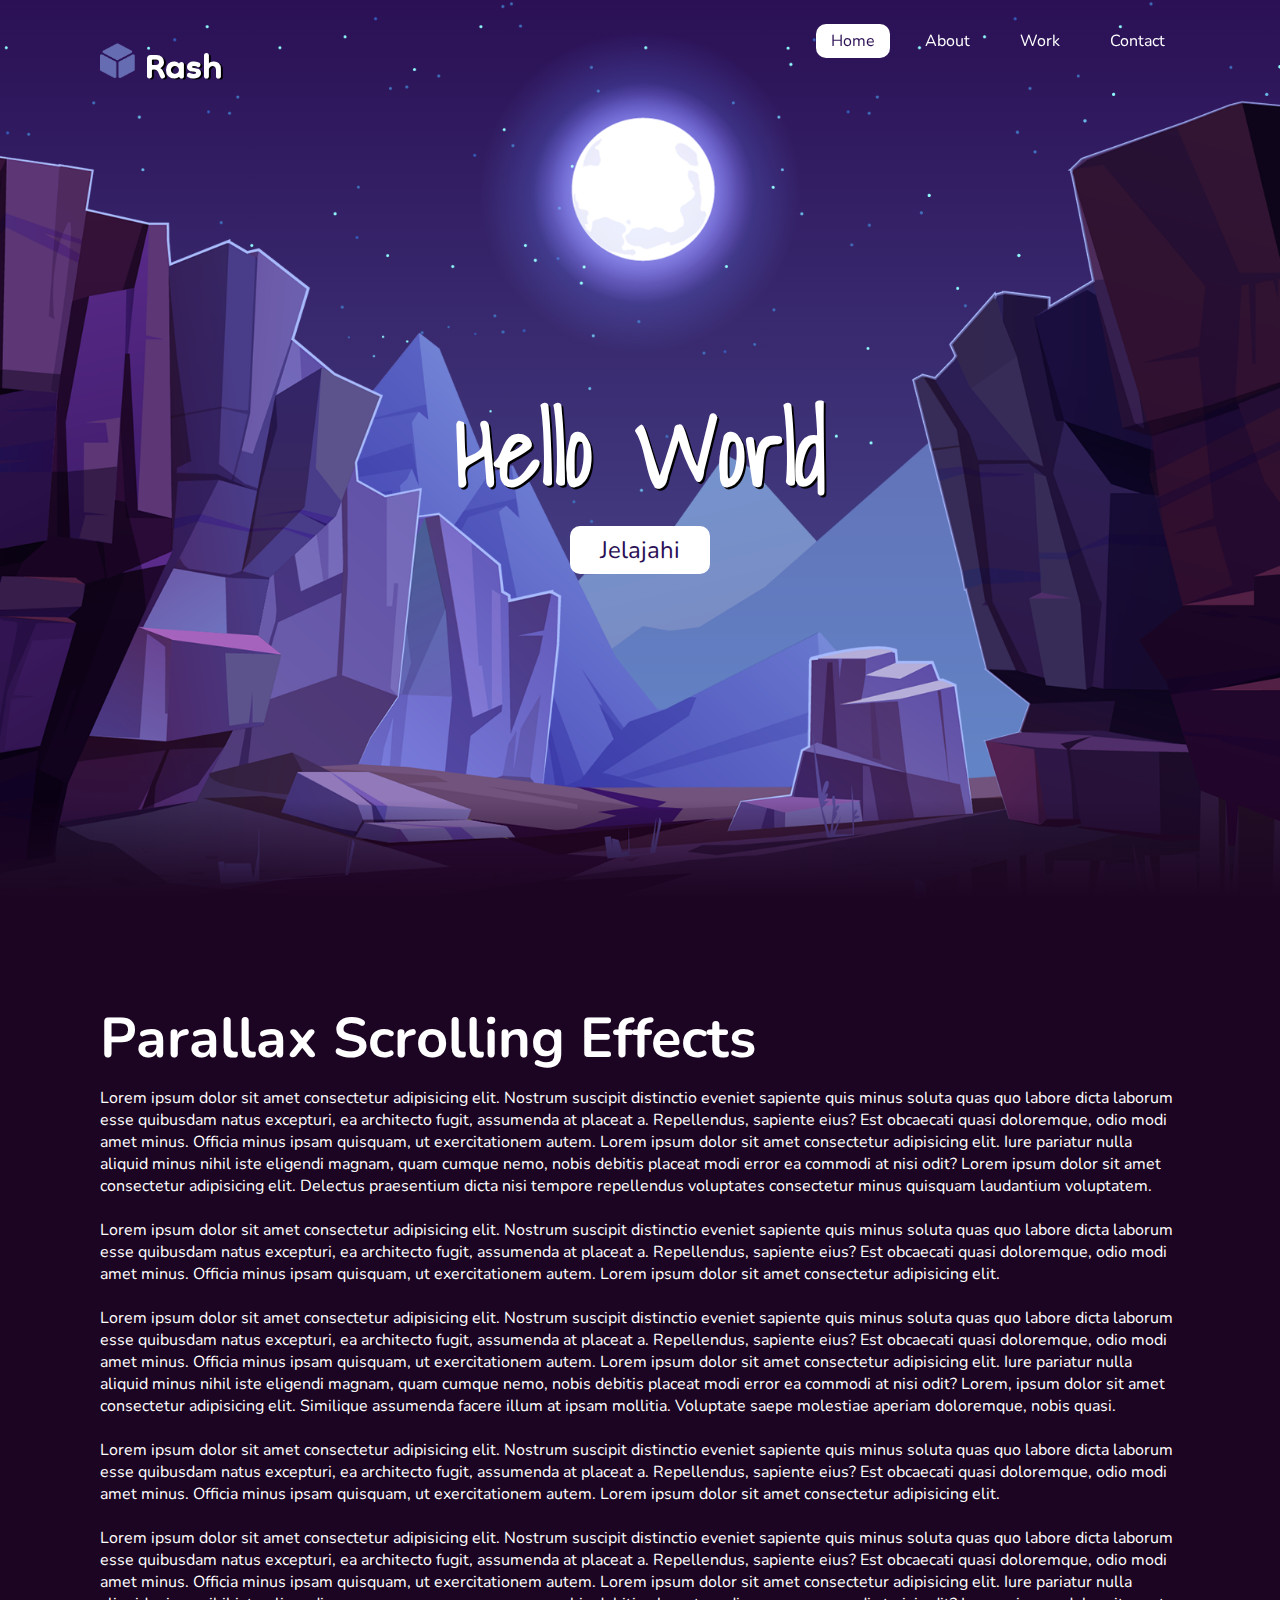
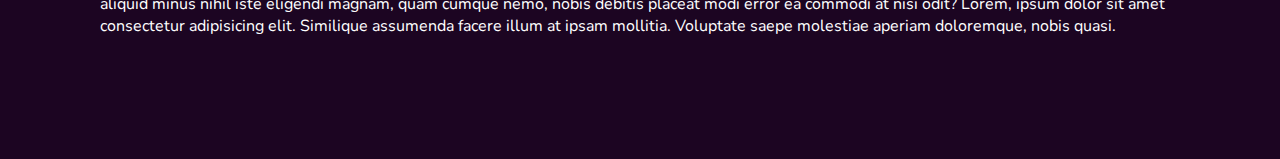
==== index.html @ 2eda59f1 "initial commit" ====
<!DOCTYPE html>
<html lang="en">
<head>
    <meta charset="UTF-8">
    <meta http-equiv="X-UA-Compatible" content="IE=edge">
    <meta name="viewport" content="width=device-width, initial-scale=1.0">
    <title>Paralax Scrolling Website</title>
    <link rel="stylesheet" href="style.css">
</head>
<body>
    <header>
        <a class="logo">
            <img src="img/rash-logo.png">
            <span>Rash</span> 
        </a>
        <!-- <a href="#" class="logo">Rash</a> -->
        <ul>
            <li><a href="#" class="active">Home</a></li>
            <li><a href="#">About</a></li>
            <li><a href="#">Work</a></li>
            <li><a href="#">Contact</a></li>
        </ul>
    </header>
    <section>
        <img src="img/stars.png" id="stars">
        <img src="img/moon.png" id="moon">
        <img src="img/mountains_behind.png" id="mountains_behind">
        <h2 id="text">Hello World</h2>
        <a href="#sec" id="btn">Jelajahi</a>
        <img src="img/mountains_front.png" id="mountains_front">
    </section>
    <div class="sec" id="sec">
        <h2>Parallax Scrolling Effects</h2>
        <p>Lorem ipsum dolor sit amet consectetur adipisicing elit. Nostrum suscipit distinctio eveniet sapiente quis minus soluta quas quo labore dicta laborum esse quibusdam natus excepturi, ea architecto fugit, assumenda at placeat a. Repellendus, sapiente eius? Est obcaecati quasi doloremque, odio modi amet minus. Officia minus ipsam quisquam, ut exercitationem autem. Lorem ipsum dolor sit amet consectetur adipisicing elit. Iure pariatur nulla aliquid minus nihil iste eligendi magnam, quam cumque nemo, nobis debitis placeat modi error ea commodi at nisi odit? Lorem ipsum dolor sit amet consectetur adipisicing elit. Delectus praesentium dicta nisi tempore repellendus voluptates consectetur minus quisquam laudantium voluptatem. <br><br></p>
        <p>Lorem ipsum dolor sit amet consectetur adipisicing elit. Nostrum suscipit distinctio eveniet sapiente quis minus soluta quas quo labore dicta laborum esse quibusdam natus excepturi, ea architecto fugit, assumenda at placeat a. Repellendus, sapiente eius? Est obcaecati quasi doloremque, odio modi amet minus. Officia minus ipsam quisquam, ut exercitationem autem. Lorem ipsum dolor sit amet consectetur adipisicing elit.  <br><br></p>
        <p>Lorem ipsum dolor sit amet consectetur adipisicing elit. Nostrum suscipit distinctio eveniet sapiente quis minus soluta quas quo labore dicta laborum esse quibusdam natus excepturi, ea architecto fugit, assumenda at placeat a. Repellendus, sapiente eius? Est obcaecati quasi doloremque, odio modi amet minus. Officia minus ipsam quisquam, ut exercitationem autem. Lorem ipsum dolor sit amet consectetur adipisicing elit. Iure pariatur nulla aliquid minus nihil iste eligendi magnam, quam cumque nemo, nobis debitis placeat modi error ea commodi at nisi odit? Lorem, ipsum dolor sit amet consectetur adipisicing elit. Similique assumenda facere illum at ipsam mollitia. Voluptate saepe molestiae aperiam doloremque, nobis quasi. <br><br></p>
        <p>Lorem ipsum dolor sit amet consectetur adipisicing elit. Nostrum suscipit distinctio eveniet sapiente quis minus soluta quas quo labore dicta laborum esse quibusdam natus excepturi, ea architecto fugit, assumenda at placeat a. Repellendus, sapiente eius? Est obcaecati quasi doloremque, odio modi amet minus. Officia minus ipsam quisquam, ut exercitationem autem. Lorem ipsum dolor sit amet consectetur adipisicing elit.  <br><br></p>
        <p>Lorem ipsum dolor sit amet consectetur adipisicing elit. Nostrum suscipit distinctio eveniet sapiente quis minus soluta quas quo labore dicta laborum esse quibusdam natus excepturi, ea architecto fugit, assumenda at placeat a. Repellendus, sapiente eius? Est obcaecati quasi doloremque, odio modi amet minus. Officia minus ipsam quisquam, ut exercitationem autem. Lorem ipsum dolor sit amet consectetur adipisicing elit. Iure pariatur nulla aliquid minus nihil iste eligendi magnam, quam cumque nemo, nobis debitis placeat modi error ea commodi at nisi odit? Lorem, ipsum dolor sit amet consectetur adipisicing elit. Similique assumenda facere illum at ipsam mollitia. Voluptate saepe molestiae aperiam doloremque, nobis quasi. <br><br></p>
    </div>
    <script src="script.js"></script>
</body>
</html>
---- style.css ----
@import url("https://fonts.googleapis.com/css2?family=Amatic+SC&family=Bebas+Neue&family=Dongle:wght@300;400;700&family=Montserrat+Alternates:wght@300&family=Montserrat:wght@100;400;500;700&family=Nunito:wght@200;300;400;600;700&family=Oswald:wght@200;300&family=Quicksand:wght@300;400;500;600;700&family=Righteous&family=Roboto:ital,wght@0,100;0,300;0,400;0,700;1,400&family=Rock+3D&family=Shadows+Into+Light&display=swap");

* {
  margin: 0;
  padding: 0;
  box-sizing: border-box;
  font-family: "Nunito", sans-serif;
  scroll-behavior: smooth;
}

body {
  min-height: 100vh;
  overflow-x: hidden;
  background: linear-gradient(#2b1055, #7597de); 
}

header {
  position: absolute;
  top: 0;
  left: 0;
  width: 100%;
  padding: 30px 100px;
  display: flex;
  justify-content: space-between;
  algin-items: center;
  z-index: 9999;
}

header .logo img {
  width: 35px;
  height: 35px;
  margin-top: -4px;
}

header .logo span {
  color: white;
  font-weight: 700;
  font-family: 'Dongle', sans-serif;
  font-size: 3.5rem;
  margin-left: 5px;
  margin-bottom: 10px;
  text-shadow: 2px 1px black;
}

header ul {
display: flex;
justify-content: center;
algin-items: center;
}

header ul li {
  list-style: none;
  margin-left: 20px;
}

header ul li  a {
  text-decoration: none;
  padding: 6px 15px;
  color: #fff;
  border-radius: 10px;
}

header ul li a:hover , 
header ul li a.active {
  background: #fff;
  color: #2b1055;
}

section {
  position: relative;
  width: 100%;
  height: 100vh;
  padding: 100px;
  display: flex;
  justify-content: center;
  align-items: center;
  overflow: hidden;
}

section::before{
content: '';
position: absolute;
bottom: 0;
width: 100%;
height: 100px;
background: linear-gradient(to top, #1c0522,transparent);
z-index: 10000;
}

section img {
  position: absolute;
  top: 0;
  left: 0;
  width: 100%;
  height: 100%;
  object-fit: cover;
  pointer-events: none;

}
section img#moon {
  mix-blend-mode: screen;
}
section img#mountains_front {
  z-index: 10;
}
#text {
  position: absolute;
  font-family: 'Shadows Into Light';
  color: #fff;
  white-space: nowrap;
  font-size: 7.5vw;
  z-index: 9;
  text-shadow: 2px 2px black;
}
#btn {
  text-decoration: none;
  display: inline-block;
  padding: 8px 30px;
  border-radius: 10px;
  background: #fff;
  color: #2b1055;
  font-size: 1.5em;
  z-index: 9;
  transform: translateY(100px);
}

#btn:hover{
  background-color: rgba(255,255,255,0.2);
}

.sec {
  position: relative;
  padding: 100px;
  background: #1c0522;
}

.sec h2 {
font-size: 3.5em;
margin-bottom: 10px;
color: #fff;
}

.sec p {
font-size: 1em;
color: #fff;
}
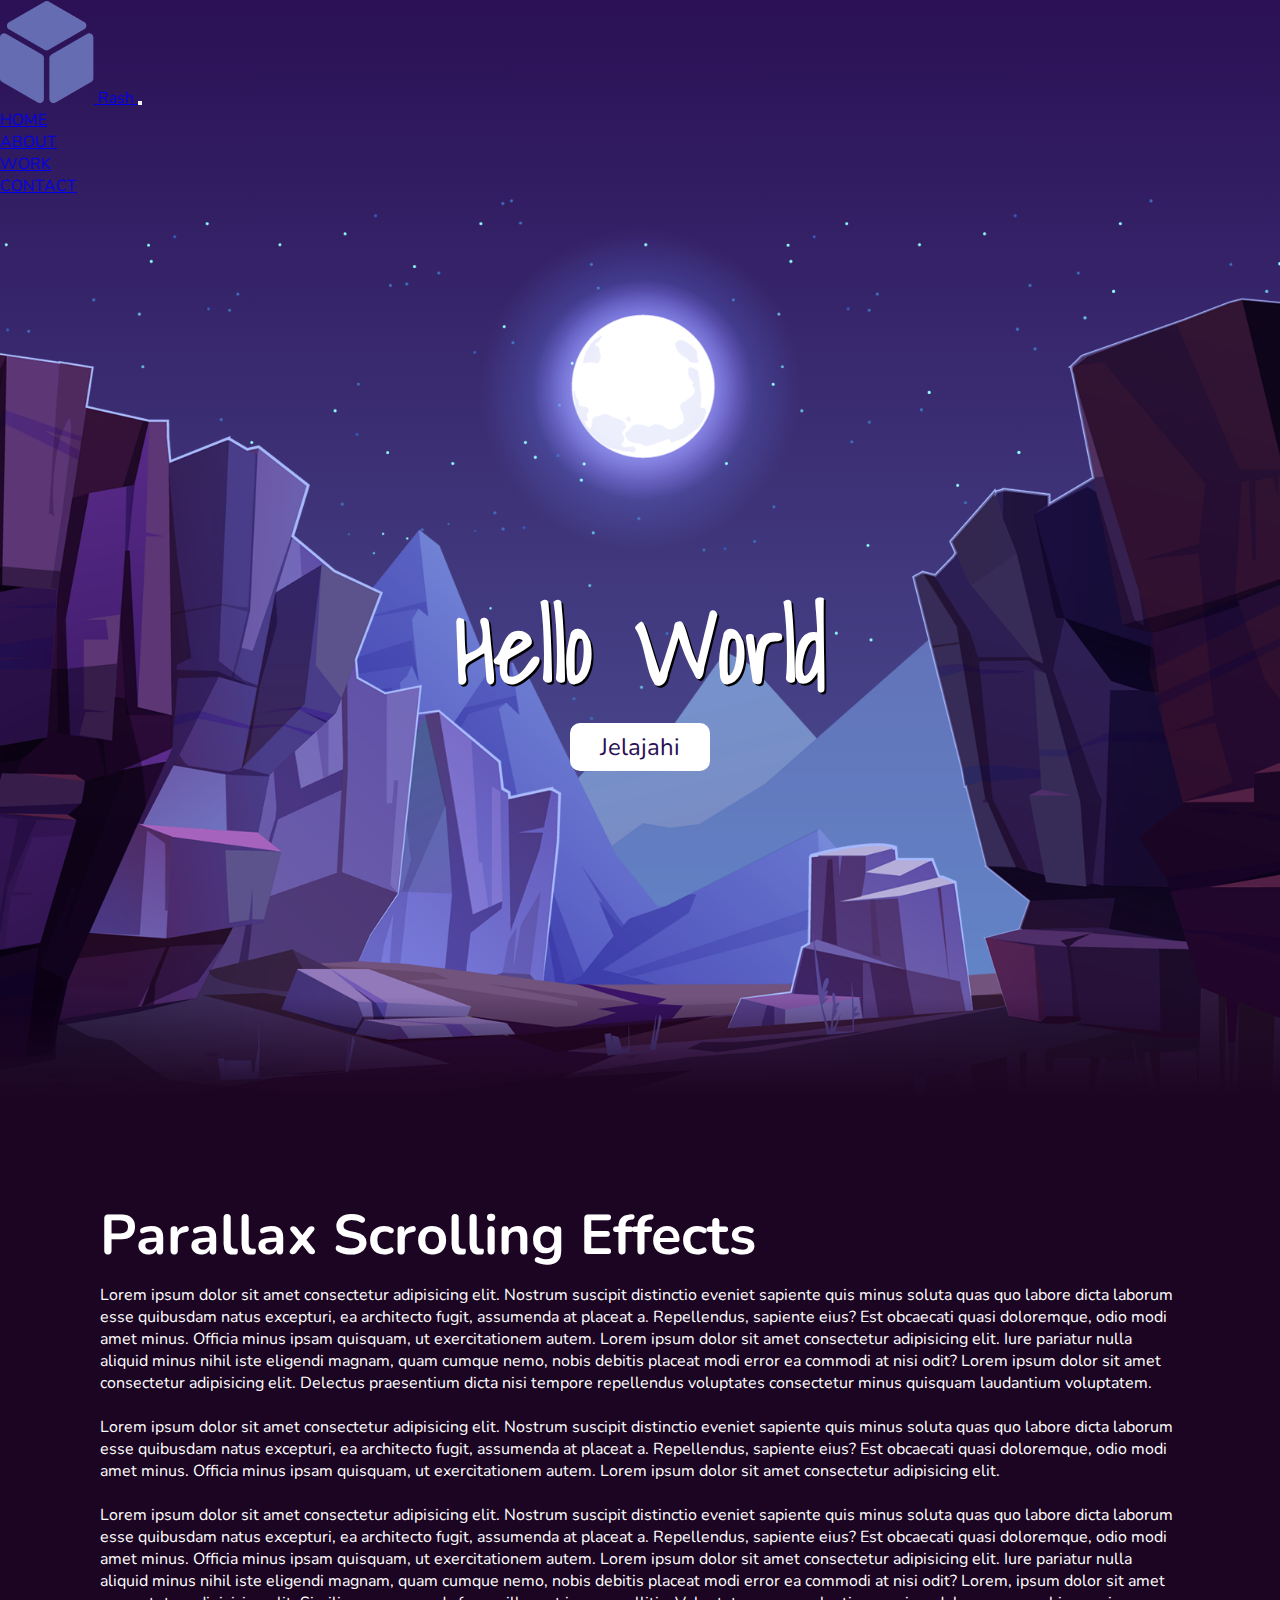
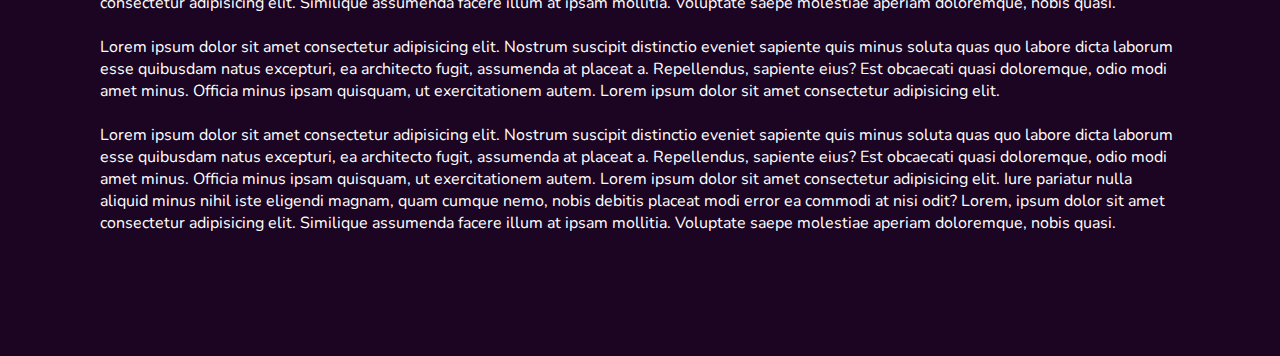
==== commit 09eb602a: "update navbar & add bootstrap" ====
--- a/index.html
+++ b/index.html
@@ -4,23 +4,43 @@
     <meta charset="UTF-8">
     <meta http-equiv="X-UA-Compatible" content="IE=edge">
     <meta name="viewport" content="width=device-width, initial-scale=1.0">
+
+    <!-- Bootstrap CSS -->
+    <link rel="stylesheet" href="https://cdn.jsdelivr.net/npm/bootstrap@4.5.3/dist/css/bootstrap.min.css" integrity="sha384-TX8t27EcRE3e/ihU7zmQxVncDAy5uIKz4rEkgIXeMed4M0jlfIDPvg6uqKI2xXr2" crossorigin="anonymous">
+
     <title>Paralax Scrolling Website</title>
     <link rel="stylesheet" href="style.css">
 </head>
 <body>
-    <header>
-        <a class="logo">
-            <img src="img/rash-logo.png">
-            <span>Rash</span> 
-        </a>
-        <!-- <a href="#" class="logo">Rash</a> -->
-        <ul>
-            <li><a href="#" class="active">Home</a></li>
-            <li><a href="#">About</a></li>
-            <li><a href="#">Work</a></li>
-            <li><a href="#">Contact</a></li>
+   
+    <div class="container my-4">
+        <nav class="navbar navbar-expand-lg navbar-light bg-light custom-nav bg-transparent">
+      <a class="navbar-brand" href="#">
+          <img src="img/rash-logo.png" alt="Rash Logo">
+          <span>Rash</span> 
+      </a>
+      <button class="navbar-toggler" type="button" data-toggle="collapse" data-target="#navbarNav" aria-controls="navbarNav" aria-expanded="false" aria-label="Toggle navigation">
+        <span class="navbar-toggler-icon"></span>
+      </button>
+      <div class="collapse navbar-collapse justify-content-end" id="navbarNav">
+        <ul class="navbar-nav">
+          <li class="nav-item active">
+            <a class="nav-link" href="#">HOME</a>
+          </li>
+          <li class="nav-item">
+            <a class="nav-link" href="#">ABOUT</a>
+          </li>
+          <li class="nav-item">
+            <a class="nav-link" href="#">WORK</a>
+          </li>
+          <li class="nav-item">
+            <a class="nav-link" href="#">CONTACT</a>
+          </li>
         </ul>
-    </header>
+      </div>
+    </nav>
+    </div>
+
     <section>
         <img src="img/stars.png" id="stars">
         <img src="img/moon.png" id="moon">
@@ -38,5 +58,7 @@
         <p>Lorem ipsum dolor sit amet consectetur adipisicing elit. Nostrum suscipit distinctio eveniet sapiente quis minus soluta quas quo labore dicta laborum esse quibusdam natus excepturi, ea architecto fugit, assumenda at placeat a. Repellendus, sapiente eius? Est obcaecati quasi doloremque, odio modi amet minus. Officia minus ipsam quisquam, ut exercitationem autem. Lorem ipsum dolor sit amet consectetur adipisicing elit. Iure pariatur nulla aliquid minus nihil iste eligendi magnam, quam cumque nemo, nobis debitis placeat modi error ea commodi at nisi odit? Lorem, ipsum dolor sit amet consectetur adipisicing elit. Similique assumenda facere illum at ipsam mollitia. Voluptate saepe molestiae aperiam doloremque, nobis quasi. <br><br></p>
     </div>
     <script src="script.js"></script>
+    <script src="https://code.jquery.com/jquery-3.5.1.slim.min.js" integrity="sha384-DfXdz2htPH0lsSSs5nCTpuj/zy4C+OGpamoFVy38MVBnE+IbbVYUew+OrCXaRkfj" crossorigin="anonymous"></script>
+    <script src="https://cdn.jsdelivr.net/npm/bootstrap@4.5.3/dist/js/bootstrap.bundle.min.js" integrity="sha384-ho+j7jyWK8fNQe+A12Hb8AhRq26LrZ/JpcUGGOn+Y7RsweNrtN/tE3MoK7ZeZDyx" crossorigin="anonymous"></script>
 </body>
-</html>+</html>
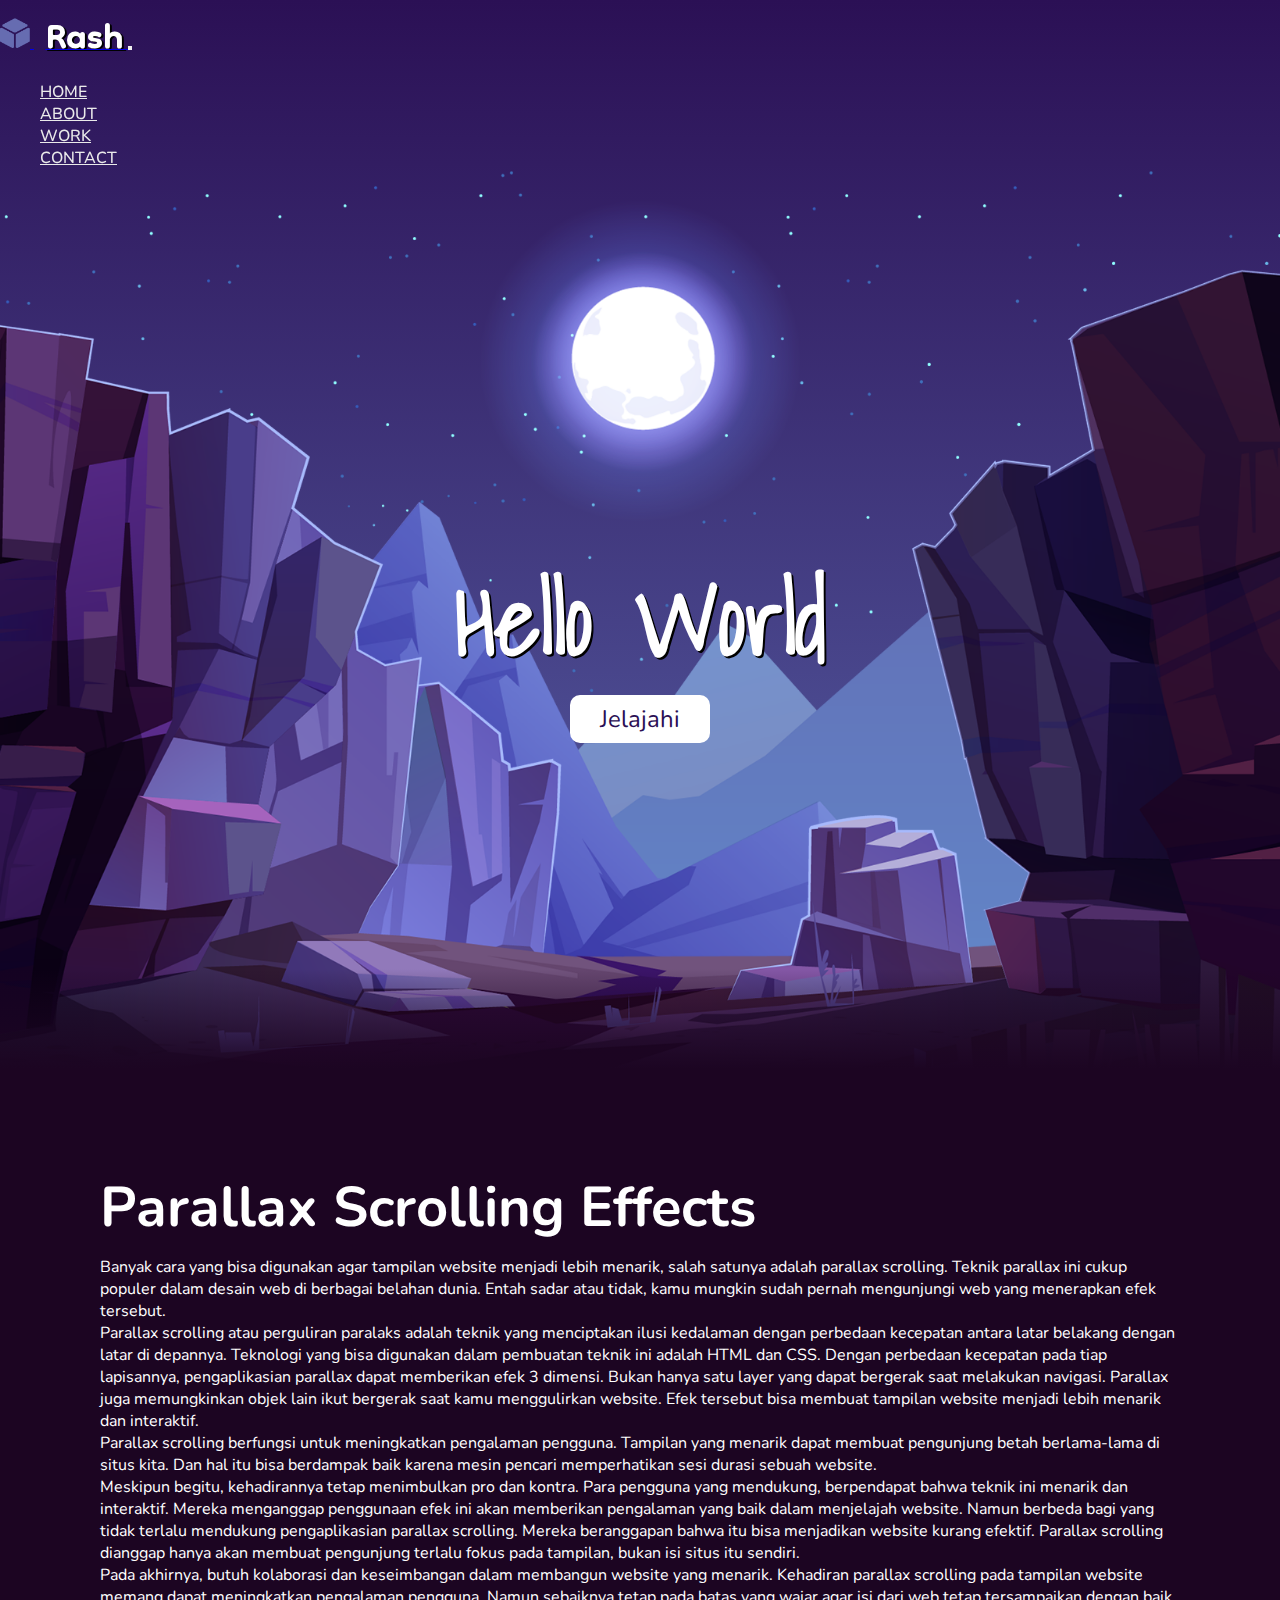
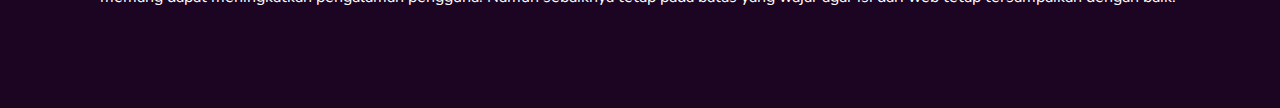
==== commit 433514cc: "ubah keterangan parallax" ====
--- a/index.html
+++ b/index.html
@@ -49,13 +49,13 @@
         <a href="#sec" id="btn">Jelajahi</a>
         <img src="img/mountains_front.png" id="mountains_front">
     </section>
-    <div class="sec" id="sec">
+   <div class="sec" id="sec">
         <h2>Parallax Scrolling Effects</h2>
-        <p>Lorem ipsum dolor sit amet consectetur adipisicing elit. Nostrum suscipit distinctio eveniet sapiente quis minus soluta quas quo labore dicta laborum esse quibusdam natus excepturi, ea architecto fugit, assumenda at placeat a. Repellendus, sapiente eius? Est obcaecati quasi doloremque, odio modi amet minus. Officia minus ipsam quisquam, ut exercitationem autem. Lorem ipsum dolor sit amet consectetur adipisicing elit. Iure pariatur nulla aliquid minus nihil iste eligendi magnam, quam cumque nemo, nobis debitis placeat modi error ea commodi at nisi odit? Lorem ipsum dolor sit amet consectetur adipisicing elit. Delectus praesentium dicta nisi tempore repellendus voluptates consectetur minus quisquam laudantium voluptatem. <br><br></p>
-        <p>Lorem ipsum dolor sit amet consectetur adipisicing elit. Nostrum suscipit distinctio eveniet sapiente quis minus soluta quas quo labore dicta laborum esse quibusdam natus excepturi, ea architecto fugit, assumenda at placeat a. Repellendus, sapiente eius? Est obcaecati quasi doloremque, odio modi amet minus. Officia minus ipsam quisquam, ut exercitationem autem. Lorem ipsum dolor sit amet consectetur adipisicing elit.  <br><br></p>
-        <p>Lorem ipsum dolor sit amet consectetur adipisicing elit. Nostrum suscipit distinctio eveniet sapiente quis minus soluta quas quo labore dicta laborum esse quibusdam natus excepturi, ea architecto fugit, assumenda at placeat a. Repellendus, sapiente eius? Est obcaecati quasi doloremque, odio modi amet minus. Officia minus ipsam quisquam, ut exercitationem autem. Lorem ipsum dolor sit amet consectetur adipisicing elit. Iure pariatur nulla aliquid minus nihil iste eligendi magnam, quam cumque nemo, nobis debitis placeat modi error ea commodi at nisi odit? Lorem, ipsum dolor sit amet consectetur adipisicing elit. Similique assumenda facere illum at ipsam mollitia. Voluptate saepe molestiae aperiam doloremque, nobis quasi. <br><br></p>
-        <p>Lorem ipsum dolor sit amet consectetur adipisicing elit. Nostrum suscipit distinctio eveniet sapiente quis minus soluta quas quo labore dicta laborum esse quibusdam natus excepturi, ea architecto fugit, assumenda at placeat a. Repellendus, sapiente eius? Est obcaecati quasi doloremque, odio modi amet minus. Officia minus ipsam quisquam, ut exercitationem autem. Lorem ipsum dolor sit amet consectetur adipisicing elit.  <br><br></p>
-        <p>Lorem ipsum dolor sit amet consectetur adipisicing elit. Nostrum suscipit distinctio eveniet sapiente quis minus soluta quas quo labore dicta laborum esse quibusdam natus excepturi, ea architecto fugit, assumenda at placeat a. Repellendus, sapiente eius? Est obcaecati quasi doloremque, odio modi amet minus. Officia minus ipsam quisquam, ut exercitationem autem. Lorem ipsum dolor sit amet consectetur adipisicing elit. Iure pariatur nulla aliquid minus nihil iste eligendi magnam, quam cumque nemo, nobis debitis placeat modi error ea commodi at nisi odit? Lorem, ipsum dolor sit amet consectetur adipisicing elit. Similique assumenda facere illum at ipsam mollitia. Voluptate saepe molestiae aperiam doloremque, nobis quasi. <br><br></p>
+        <p>Banyak cara yang bisa digunakan agar tampilan website menjadi lebih menarik, salah satunya adalah parallax scrolling. Teknik parallax ini cukup populer dalam desain web di berbagai belahan dunia. Entah sadar atau tidak, kamu mungkin sudah pernah mengunjungi web yang menerapkan efek tersebut.<br></p>
+        <p>Parallax scrolling atau perguliran paralaks adalah teknik yang menciptakan ilusi kedalaman dengan perbedaan kecepatan antara latar belakang dengan latar di depannya. Teknologi yang bisa digunakan dalam pembuatan teknik ini adalah HTML dan CSS. Dengan perbedaan kecepatan pada tiap lapisannya, pengaplikasian parallax dapat memberikan efek 3 dimensi. Bukan hanya satu layer yang dapat bergerak saat melakukan navigasi. Parallax juga memungkinkan objek lain ikut bergerak saat kamu menggulirkan website. Efek tersebut bisa membuat tampilan website menjadi lebih menarik dan interaktif.  <br></p>
+        <p>Parallax scrolling berfungsi untuk meningkatkan pengalaman pengguna. Tampilan yang menarik dapat membuat pengunjung betah berlama-lama di situs kita. Dan hal itu bisa berdampak baik karena mesin pencari memperhatikan sesi durasi sebuah website. <br></p>
+        <p>Meskipun begitu, kehadirannya tetap menimbulkan pro dan kontra. Para pengguna yang mendukung, berpendapat bahwa teknik ini menarik dan interaktif. Mereka menganggap penggunaan efek ini akan memberikan pengalaman yang baik dalam menjelajah website. Namun berbeda bagi yang tidak terlalu mendukung pengaplikasian parallax scrolling. Mereka beranggapan bahwa itu bisa menjadikan website kurang efektif. Parallax scrolling dianggap hanya akan membuat pengunjung terlalu fokus pada tampilan, bukan isi situs itu sendiri.  <br></p>
+        <p>Pada akhirnya, butuh kolaborasi dan keseimbangan dalam membangun website yang menarik. Kehadiran parallax scrolling pada tampilan website memang dapat meningkatkan pengalaman pengguna. Namun sebaiknya tetap pada batas yang wajar agar isi dari web tetap tersampaikan dengan baik. <br></p>
     </div>
     <script src="script.js"></script>
     <script src="https://code.jquery.com/jquery-3.5.1.slim.min.js" integrity="sha384-DfXdz2htPH0lsSSs5nCTpuj/zy4C+OGpamoFVy38MVBnE+IbbVYUew+OrCXaRkfj" crossorigin="anonymous"></script>
--- a/style.css
+++ b/style.css
@@ -14,56 +14,35 @@
   background: linear-gradient(#2b1055, #7597de); 
 }
 
-header {
-  position: absolute;
-  top: 0;
-  left: 0;
-  width: 100%;
-  padding: 30px 100px;
-  display: flex;
-  justify-content: space-between;
-  algin-items: center;
-  z-index: 9999;
-}
-
-header .logo img {
-  width: 35px;
-  height: 35px;
+.custom-nav .navbar-brand img {
+  width: 30px;
+  height: 30px;
   margin-top: -4px;
 }
 
-header .logo span {
+.custom-nav .navbar-brand span {
   color: white;
   font-weight: 700;
   font-family: 'Dongle', sans-serif;
   font-size: 3.5rem;
-  margin-left: 5px;
-  margin-bottom: 10px;
+  margin-left: 0.2em;
   text-shadow: 2px 1px black;
 }
 
-header ul {
-display: flex;
-justify-content: center;
-algin-items: center;
-}
-
-header ul li {
-  list-style: none;
-  margin-left: 20px;
-}
-
-header ul li  a {
-  text-decoration: none;
-  padding: 6px 15px;
-  color: #fff;
+.custom-nav #navbarNav .navbar-nav .nav-item .nav-link {
+  color: #eaeaea;
+  font-weight: 500;
+  margin-left: 2.5em;
+  -webkit-transition: 0.3s color ease;
+  transition: 0.3s color ease;
+  -webkit-transition: 0.5s ease;
+  transition: 0.5s ease;
   border-radius: 10px;
 }
 
-header ul li a:hover , 
-header ul li a.active {
-  background: #fff;
-  color: #2b1055;
+.custom-nav #navbarNav .navbar-nav .nav-item .nav-link:hover {
+  color: #383838;
+  background-color: white;
 }
 
 section {
@@ -144,3 +123,15 @@
 font-size: 1em;
 color: #fff;
 }
+
+@media screen and (max-width: 992px) {
+  .custom-nav {
+    margin-top: 14px;
+  }
+
+  .sec h2 {
+    text-align: center;
+    }
+    
+
+}
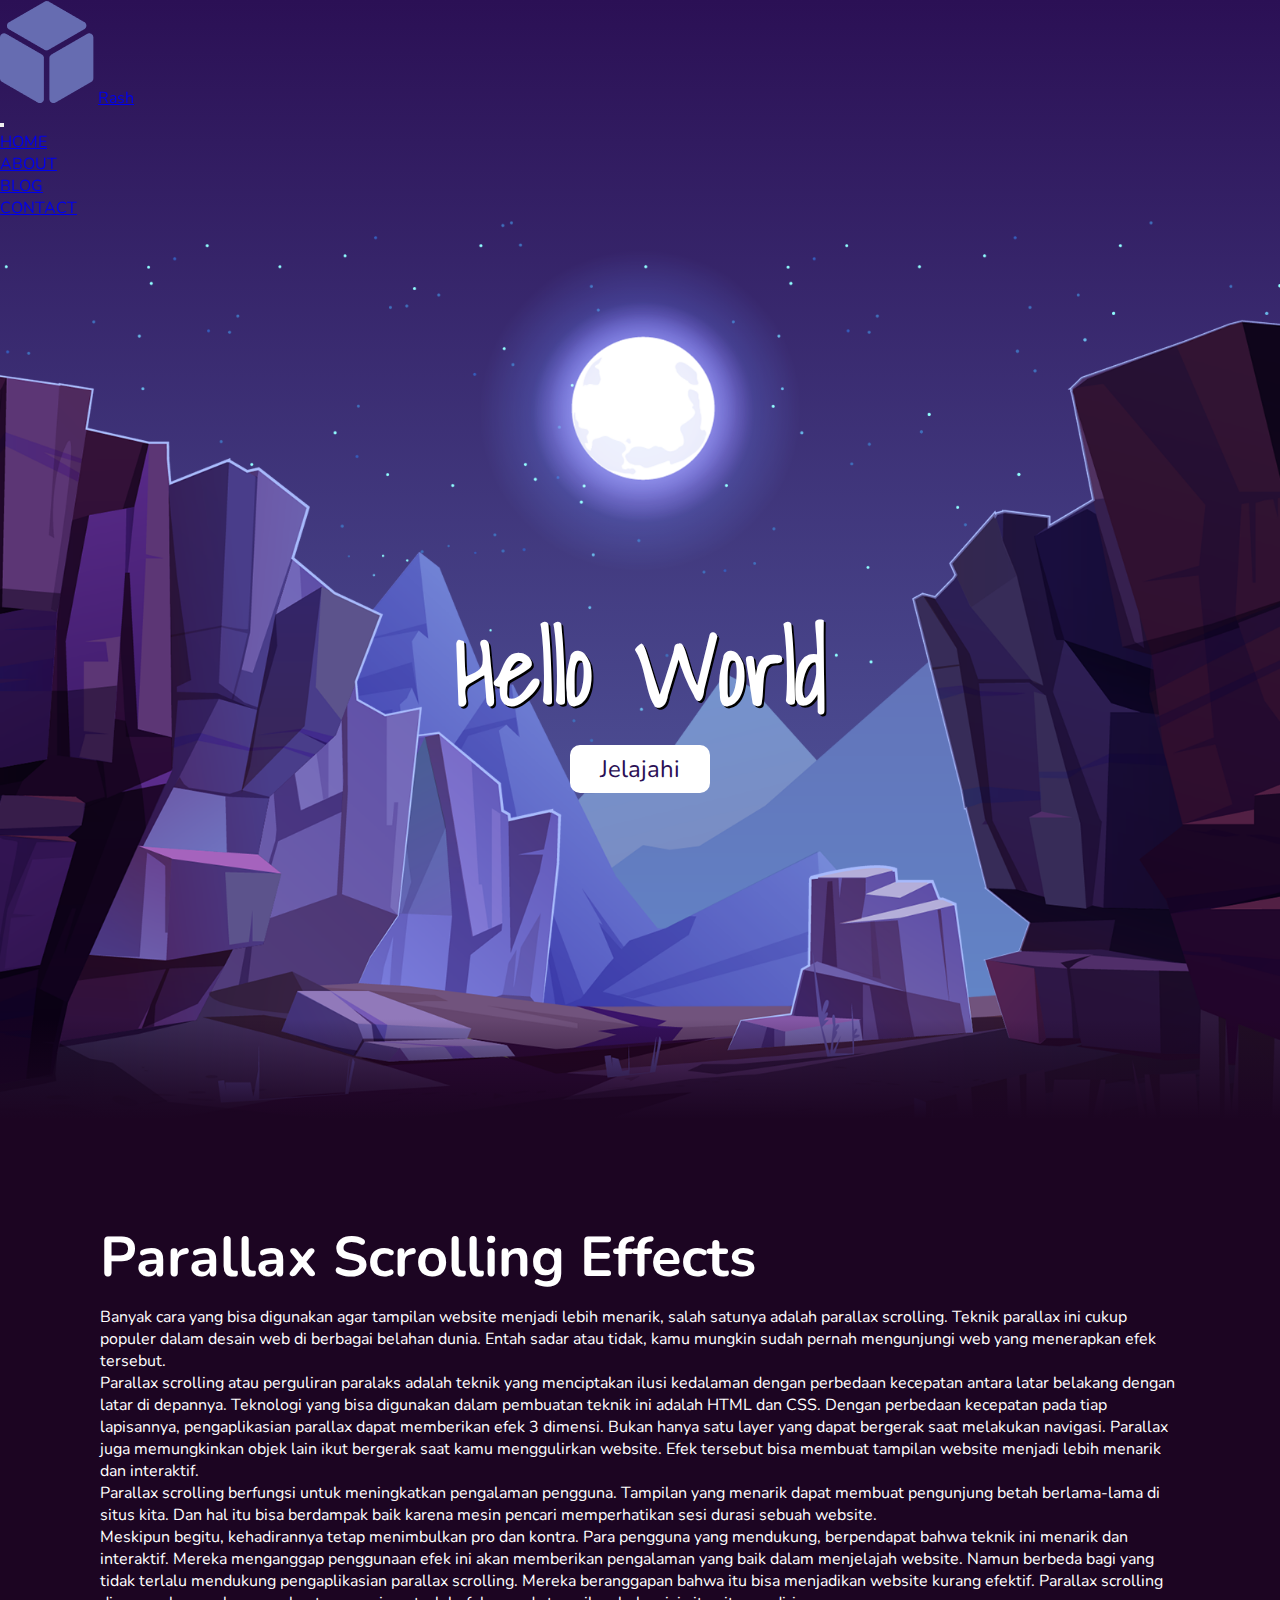
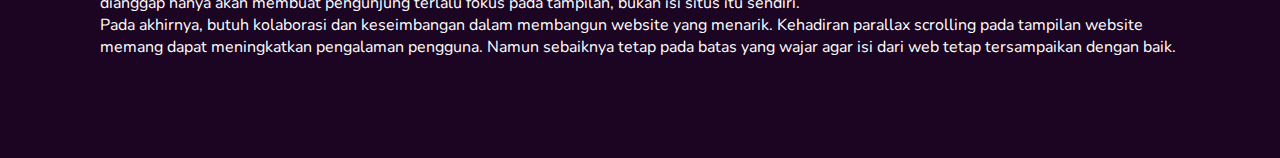
==== commit d0c8693a: "merubah sebagian" ====
--- a/index.html
+++ b/index.html
@@ -5,41 +5,52 @@
     <meta http-equiv="X-UA-Compatible" content="IE=edge">
     <meta name="viewport" content="width=device-width, initial-scale=1.0">
 
-    <!-- Bootstrap CSS -->
-    <link rel="stylesheet" href="https://cdn.jsdelivr.net/npm/bootstrap@4.5.3/dist/css/bootstrap.min.css" integrity="sha384-TX8t27EcRE3e/ihU7zmQxVncDAy5uIKz4rEkgIXeMed4M0jlfIDPvg6uqKI2xXr2" crossorigin="anonymous">
+ <!-- Bootstrap CSS -->
+    <link href="https://cdn.jsdelivr.net/npm/bootstrap@5.0.2/dist/css/bootstrap.min.css" rel="stylesheet" integrity="sha384-EVSTQN3/azprG1Anm3QDgpJLIm9Nao0Yz1ztcQTwFspd3yD65VohhpuuCOmLASjC" crossorigin="anonymous">
 
     <title>Paralax Scrolling Website</title>
     <link rel="stylesheet" href="style.css">
 </head>
 <body>
    
-    <div class="container my-4">
-        <nav class="navbar navbar-expand-lg navbar-light bg-light custom-nav bg-transparent">
-      <a class="navbar-brand" href="#">
-          <img src="img/rash-logo.png" alt="Rash Logo">
-          <span>Rash</span> 
-      </a>
-      <button class="navbar-toggler" type="button" data-toggle="collapse" data-target="#navbarNav" aria-controls="navbarNav" aria-expanded="false" aria-label="Toggle navigation">
+   <!-- Navbar  -->
+   <nav class="navbar fixed-top navbar-expand-lg navbar-dark p-md-3">
+    <div class="container">
+      <div>
+      <img src="img/rash-logo.png">
+      <a href="#" class="navbar-brand">Rash</a>
+      </div>
+      <button
+        class="navbar-toggler"
+        type="button"
+        data-bs-toggle="collapse"
+        data-bs-target="#navbarNav"
+        aria-controls="navbarNav"
+        aria-expanded="false"
+        aria-label="Toggle navigation"
+      >
         <span class="navbar-toggler-icon"></span>
       </button>
-      <div class="collapse navbar-collapse justify-content-end" id="navbarNav">
+
+      <div class="collapse navbar-collapse" id="navbarNav">
+        <div class="mx-auto"></div>
         <ul class="navbar-nav">
-          <li class="nav-item active">
-            <a class="nav-link" href="#">HOME</a>
+          <li class="nav-item">
+            <a class="nav-link mx-2" href="#">HOME</a>
           </li>
           <li class="nav-item">
-            <a class="nav-link" href="#">ABOUT</a>
+            <a class="nav-link mx-2" href="#">ABOUT</a>
           </li>
           <li class="nav-item">
-            <a class="nav-link" href="#">WORK</a>
+            <a class="nav-link mx-2" href="#">BLOG</a>
           </li>
           <li class="nav-item">
-            <a class="nav-link" href="#">CONTACT</a>
+            <a class="nav-link mx-2" href="#">CONTACT</a>
           </li>
         </ul>
       </div>
-    </nav>
     </div>
+  </nav>
 
     <section>
         <img src="img/stars.png" id="stars">
@@ -49,7 +60,7 @@
         <a href="#sec" id="btn">Jelajahi</a>
         <img src="img/mountains_front.png" id="mountains_front">
     </section>
-   <div class="sec" id="sec">
+    <div class="sec" id="sec">
         <h2>Parallax Scrolling Effects</h2>
         <p>Banyak cara yang bisa digunakan agar tampilan website menjadi lebih menarik, salah satunya adalah parallax scrolling. Teknik parallax ini cukup populer dalam desain web di berbagai belahan dunia. Entah sadar atau tidak, kamu mungkin sudah pernah mengunjungi web yang menerapkan efek tersebut.<br></p>
         <p>Parallax scrolling atau perguliran paralaks adalah teknik yang menciptakan ilusi kedalaman dengan perbedaan kecepatan antara latar belakang dengan latar di depannya. Teknologi yang bisa digunakan dalam pembuatan teknik ini adalah HTML dan CSS. Dengan perbedaan kecepatan pada tiap lapisannya, pengaplikasian parallax dapat memberikan efek 3 dimensi. Bukan hanya satu layer yang dapat bergerak saat melakukan navigasi. Parallax juga memungkinkan objek lain ikut bergerak saat kamu menggulirkan website. Efek tersebut bisa membuat tampilan website menjadi lebih menarik dan interaktif.  <br></p>
@@ -59,6 +70,17 @@
     </div>
     <script src="script.js"></script>
     <script src="https://code.jquery.com/jquery-3.5.1.slim.min.js" integrity="sha384-DfXdz2htPH0lsSSs5nCTpuj/zy4C+OGpamoFVy38MVBnE+IbbVYUew+OrCXaRkfj" crossorigin="anonymous"></script>
-    <script src="https://cdn.jsdelivr.net/npm/bootstrap@4.5.3/dist/js/bootstrap.bundle.min.js" integrity="sha384-ho+j7jyWK8fNQe+A12Hb8AhRq26LrZ/JpcUGGOn+Y7RsweNrtN/tE3MoK7ZeZDyx" crossorigin="anonymous"></script>
+    <script src="https://cdn.jsdelivr.net/npm/bootstrap@5.0.2/dist/js/bootstrap.bundle.min.js" integrity="sha384-MrcW6ZMFYlzcLA8Nl+NtUVF0sA7MsXsP1UyJoMp4YLEuNSfAP+JcXn/tWtIaxVXM" crossorigin="anonymous"></script>
+    <script type="text/javascript">
+      var nav = document.querySelector('nav');
+
+      window.addEventListener('scroll', function () {
+        if (window.pageYOffset > 100) {
+          nav.classList.add('bg-none', 'shadow');
+        } else {
+          nav.classList.remove('bg-none', 'shadow');
+        }
+      });
+    </script>
 </body>
 </html>
